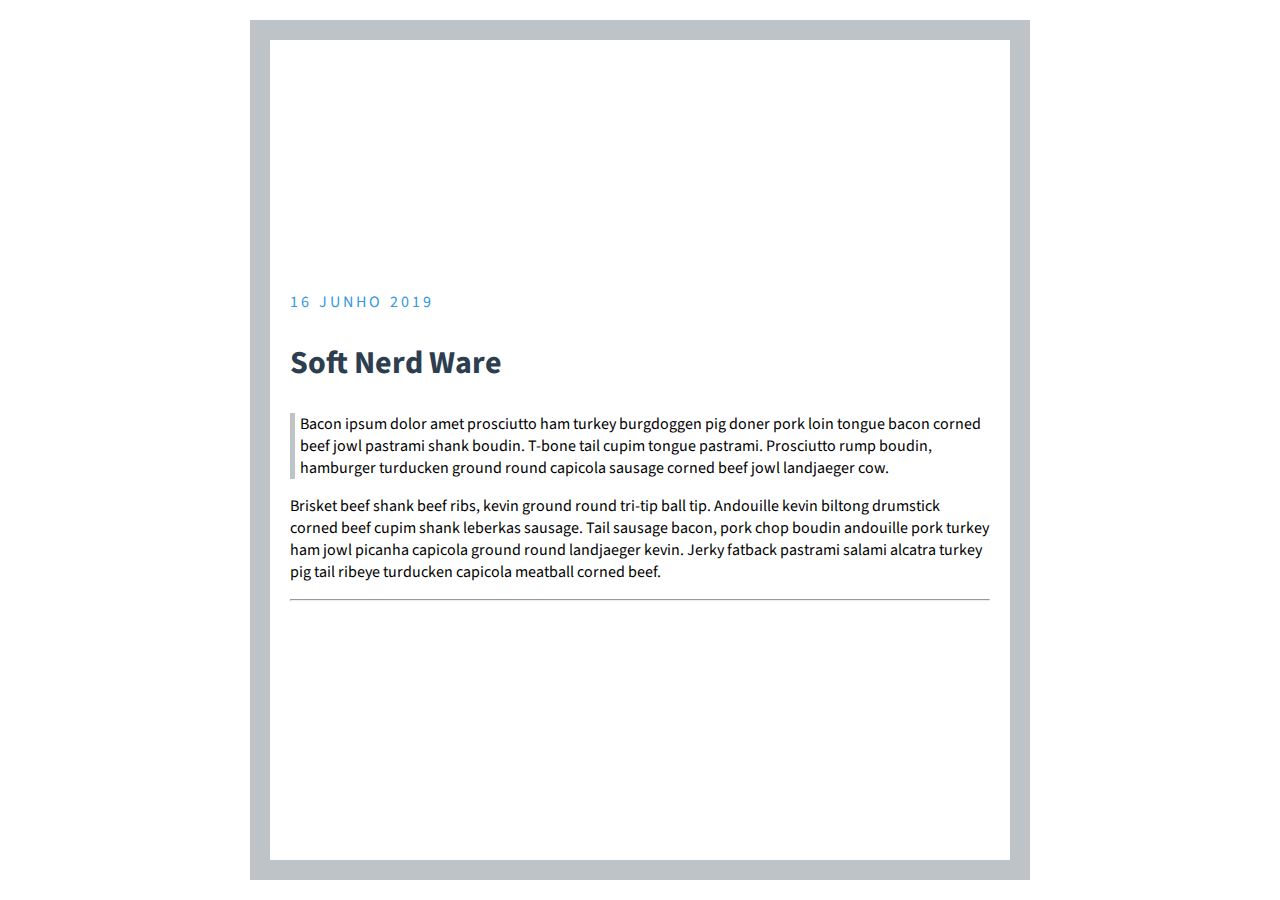
==== Blog/index.html @ 07cdf911 "PRojeto CSS" ====
<html>
<head>
    <title> Blog</title>
<link rel="stylesheet" type="text/css" href="estilo.css">
<link href="https://fonts.googleapis.com/css?family=Source+Sans+Pro:400,700&display=swap" rel="stylesheet">

</head>
<body>
    <div class="data">16 Junho 2019</div>

    <h2>Soft Nerd Ware </h2>

    <p class="paragrafo"> 
        Bacon ipsum dolor amet prosciutto ham turkey burgdoggen pig doner 
        pork loin tongue bacon corned beef jowl pastrami shank boudin.
        T-bone tail cupim tongue pastrami. Prosciutto rump boudin,
        hamburger turducken ground round capicola sausage corned beef
        jowl landjaeger cow.
    </p>

    <p> Brisket beef shank beef ribs, kevin ground round
    tri-tip ball tip. Andouille kevin biltong drumstick corned beef cupim
    shank leberkas sausage. Tail sausage bacon, pork chop boudin andouille
    pork turkey ham jowl picanha capicola ground round landjaeger kevin. 
    Jerky fatback pastrami salami alcatra turkey pig tail ribeye turducken 
    capicola meatball corned beef.</p>

    <hr>
</body>

</html>
---- Blog/estilo.css ----
body {
    border: 20px solid #bdc3c7;
    padding: 20px;
    max-width: 700px;
    width: 80%;
    margin: auto;
    margin-top: 20px;
    margin-bottom: 20px;
    font-family: Source Sans Pro;
    align-content: center;

}

.paragrafo {
    border-left: 5px solid #bdc3c7;
    padding-left: 5px;
}

.data {
    color: #3498db;
    text-transform: UPPERCASE;
    letter-spacing: 0.2rem;
}

h2 {
    color: #2c3e50;
    font-size: 2.0rem;

}

hr {
    padding-left: 5px;
    padding-right: 5px;
}
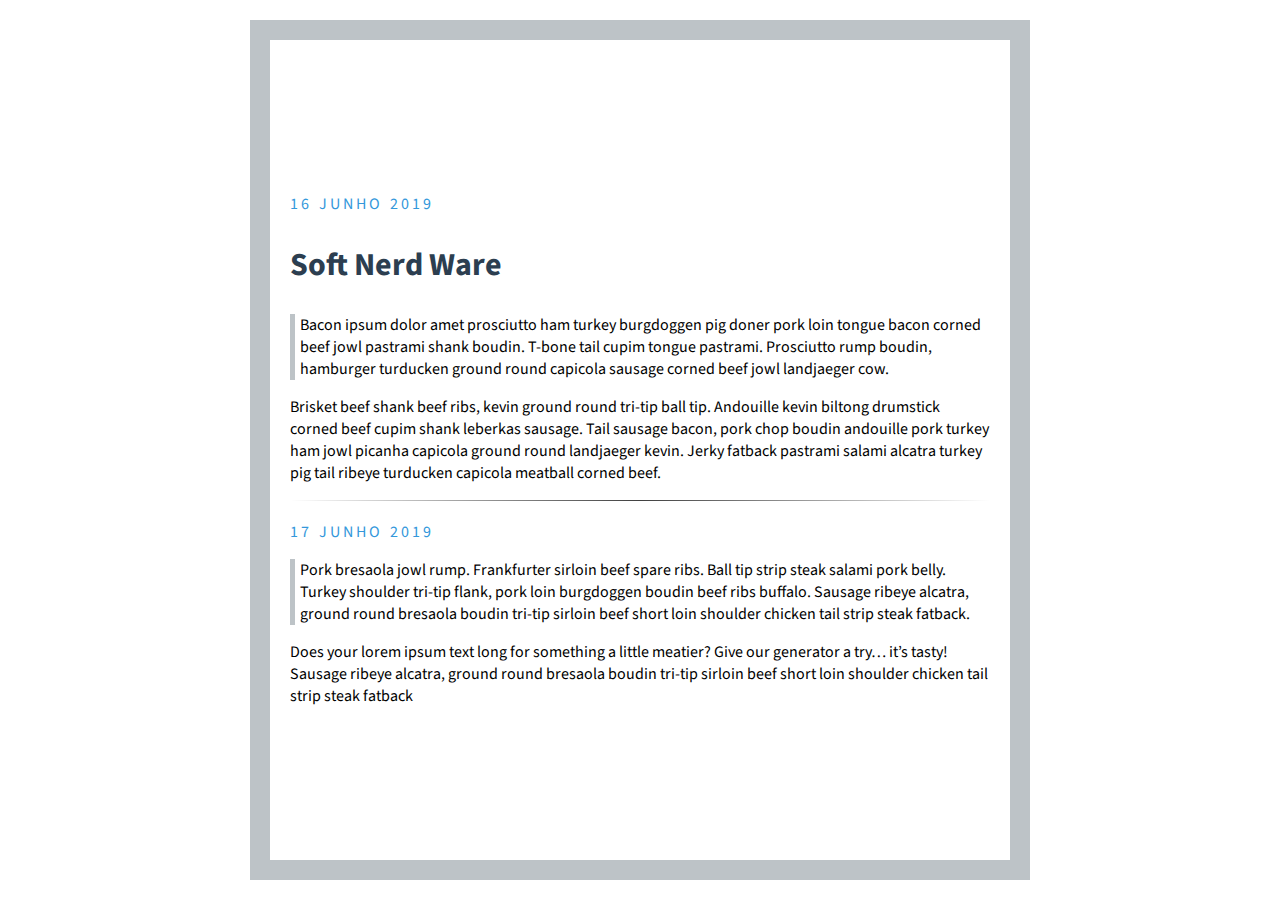
==== commit 16742094: "Finalizando um segundo post para o blog, e começando estudos sobre bootstrap" ====
--- a/Blog/index.html
+++ b/Blog/index.html
@@ -26,6 +26,20 @@
     capicola meatball corned beef.</p>
 
     <hr>
+
+    <div class="data2">17 Junho 2019</div>
+
+    <p class="paragrafo"> Pork bresaola jowl rump. Frankfurter sirloin beef 
+        spare ribs. Ball tip strip steak salami pork belly.
+        Turkey shoulder tri-tip flank, pork loin burgdoggen boudin
+        beef ribs buffalo. Sausage ribeye alcatra, ground round
+        bresaola boudin tri-tip sirloin beef short loin shoulder
+        chicken tail strip steak fatback. </p>
+
+    <p>Does your lorem ipsum text long for something a little meatier?
+     Give our generator a try… it’s tasty! Sausage ribeye alcatra, ground round
+     bresaola boudin tri-tip sirloin beef short loin shoulder
+     chicken tail strip steak fatback </p>
 </body>
 
 </html>--- a/Blog/estilo.css
+++ b/Blog/estilo.css
@@ -31,4 +31,14 @@
 hr {
     padding-left: 5px;
     padding-right: 5px;
-}+    border: 0;
+    height: 1px;
+    background-image: linear-gradient(to right, rgba(0, 0, 0, 0), rgba(0, 0, 0, 0.75), rgba(0, 0, 0, 0));
+    margin-bottom: 20px;
+}
+
+.data2 {
+    color: #3498db;
+    text-transform: UPPERCASE;
+    letter-spacing: 0.2rem;
+}
